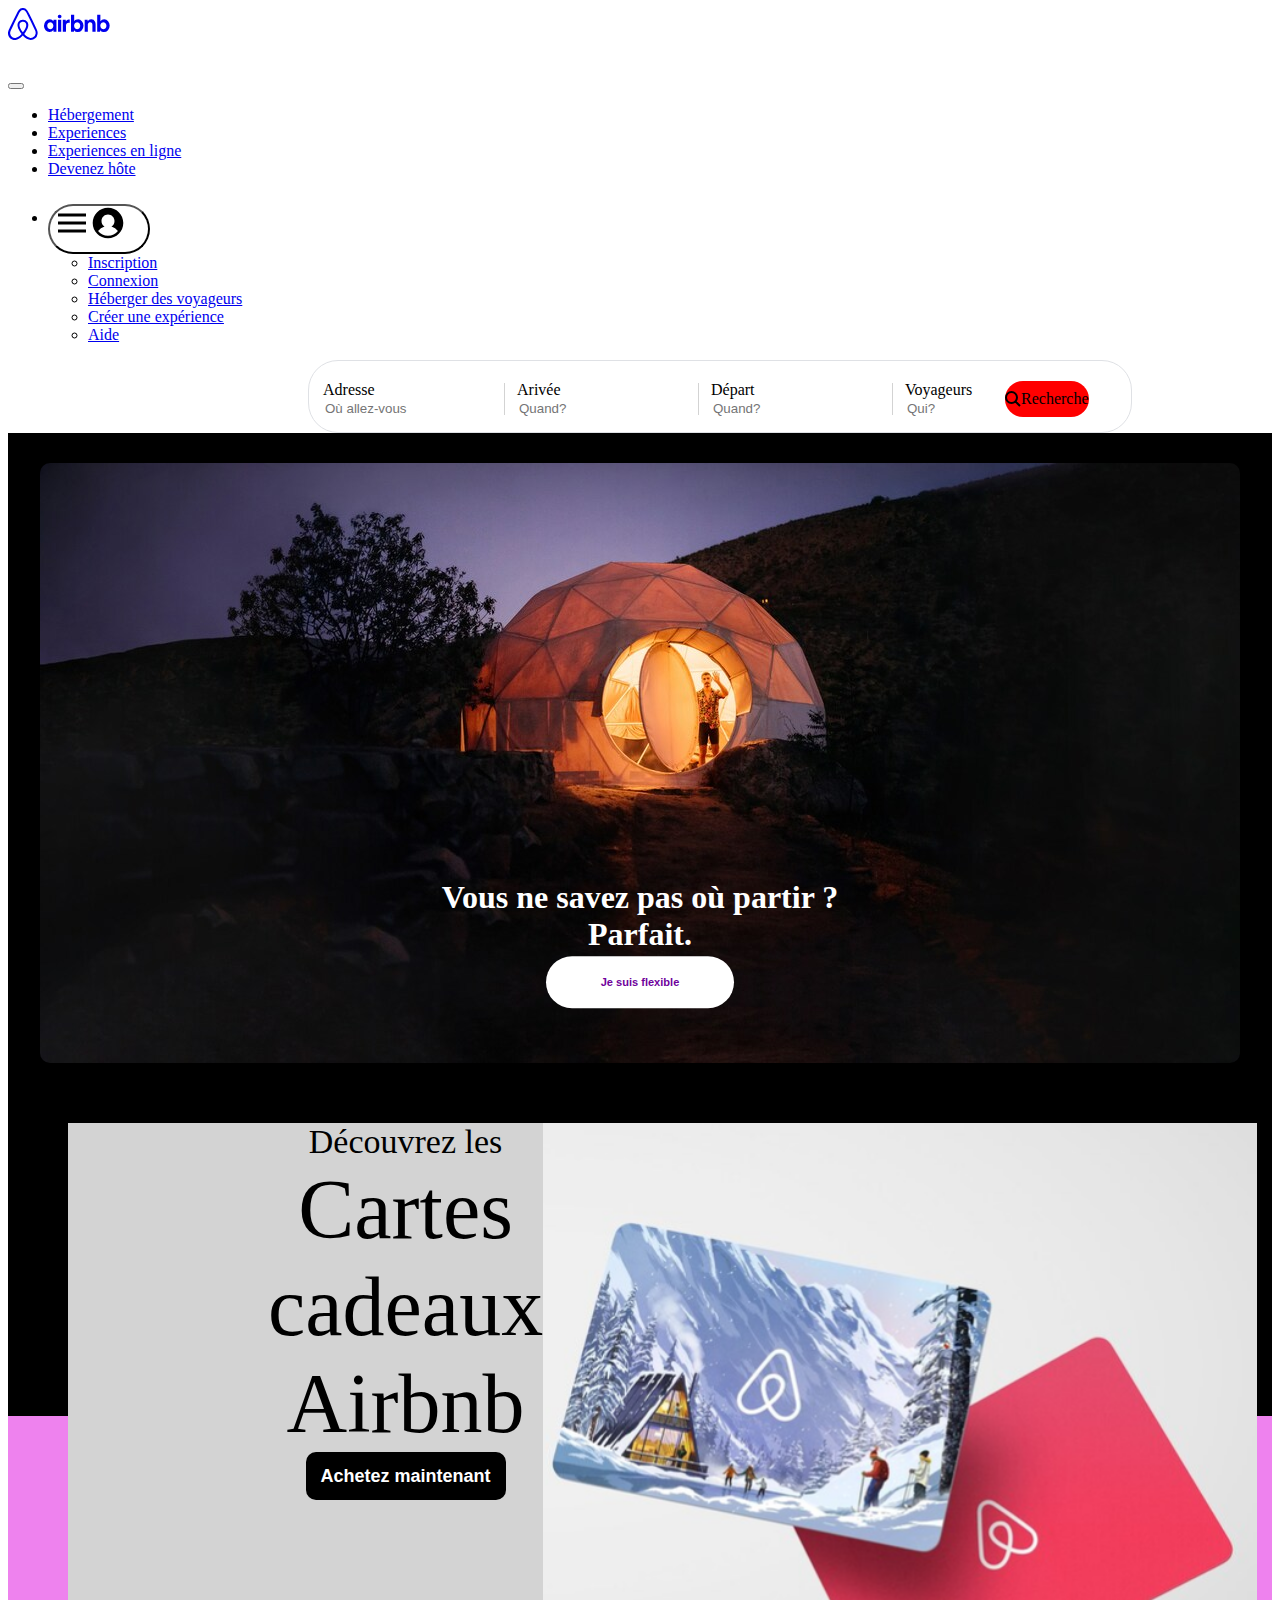
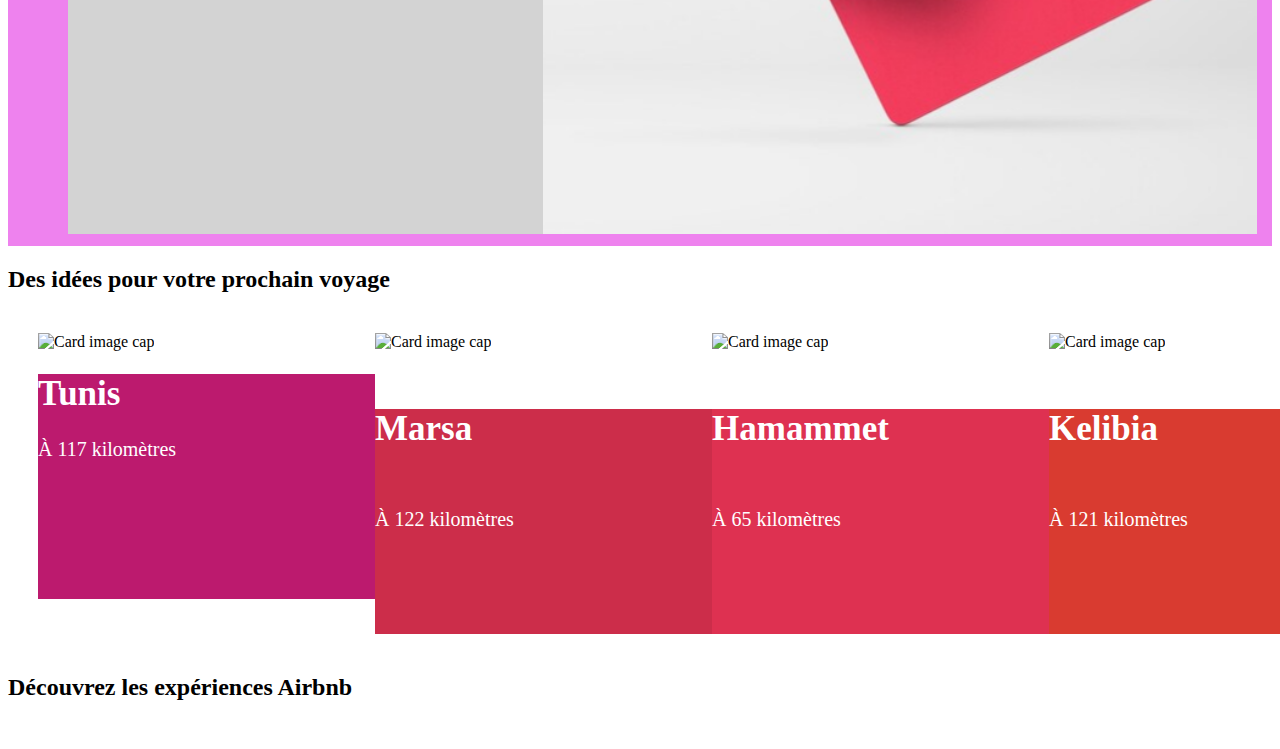
==== index.html @ 98d70e28 "first" ====
<!DOCTYPE html>
<html lang="en">
<head>
    <meta charset="UTF-8">
    <meta http-equiv="X-UA-Compatible" content="IE=edge">
    <meta name="viewport" content="width=device-width, initial-scale=1.0">
    <title>airbnb</title>
    <link rel="stylesheet" type="text/css" href="style.css"/>
    <link rel="stylesheet" href="https://cdn.jsdelivr.net/npm/bootstrap@5.1.3/dist/css/bootstrap.min.css" integrity="sha384-1BmE4kWBq78iYhFldvKuhfTAU6auU8tT94WrHftjDbrCEXSU1oBoqyl2QvZ6jIW3" crossorigin="anonymous">
    <script src="https://cdn.jsdelivr.net/npm/bootstrap@5.1.3/dist/js/bootstrap.min.js" integrity="sha384-QJHtvGhmr9XOIpI6YVutG+2QOK9T+ZnN4kzFN1RtK3zEFEIsxhlmWl5/YESvpZ13" crossorigin="anonymous"></script>
</head>
<body>
      <nav class="navbar navbar-expand-lg navbar-dark bg-dark">
        <div class="container-fluid maxWidth">
            <a class="navbar-brand" href="#">
                <svg width="102" height="32" fill="currentcolor" style="display:block">
                    <path d="M29.24 22.68c-.16-.39-.31-.8-.47-1.15l-.74-1.67-.03-.03c-2.2-4.8-4.55-9.68-7.04-14.48l-.1-.2c-.25-.47-.5-.99-.76-1.47-.32-.57-.63-1.18-1.14-1.76a5.3 5.3 0 00-8.2 0c-.47.58-.82 1.19-1.14 1.76-.25.52-.5 1.03-.76 1.5l-.1.2c-2.45 4.8-4.84 9.68-7.04 14.48l-.06.06c-.22.52-.48 1.06-.73 1.64-.16.35-.32.73-.48 1.15a6.8 6.8 0 007.2 9.23 8.38 8.38 0 003.18-1.1c1.3-.73 2.55-1.79 3.95-3.32 1.4 1.53 2.68 2.59 3.95 3.33A8.38 8.38 0 0022.75 32a6.79 6.79 0 006.75-5.83 5.94 5.94 0 00-.26-3.5zm-14.36 1.66c-1.72-2.2-2.84-4.22-3.22-5.95a5.2 5.2 0 01-.1-1.96c.07-.51.26-.96.52-1.34.6-.87 1.65-1.41 2.8-1.41a3.3 3.3 0 012.8 1.4c.26.4.45.84.51 1.35.1.58.06 1.25-.1 1.96-.38 1.7-1.5 3.74-3.21 5.95zm12.74 1.48a4.76 4.76 0 01-2.9 3.75c-.76.32-1.6.41-2.42.32-.8-.1-1.6-.36-2.42-.84a15.64 15.64 0 01-3.63-3.1c2.1-2.6 3.37-4.97 3.85-7.08.23-1 .26-1.9.16-2.73a5.53 5.53 0 00-.86-2.2 5.36 5.36 0 00-4.49-2.28c-1.85 0-3.5.86-4.5 2.27a5.18 5.18 0 00-.85 2.21c-.13.84-.1 1.77.16 2.73.48 2.11 1.78 4.51 3.85 7.1a14.33 14.33 0 01-3.63 3.12c-.83.48-1.62.73-2.42.83a4.76 4.76 0 01-5.32-4.07c-.1-.8-.03-1.6.29-2.5.1-.32.25-.64.41-1.02.22-.52.48-1.06.73-1.6l.04-.07c2.16-4.77 4.52-9.64 6.97-14.41l.1-.2c.25-.48.5-.99.76-1.47.26-.51.54-1 .9-1.4a3.32 3.32 0 015.09 0c.35.4.64.89.9 1.4.25.48.5 1 .76 1.47l.1.2c2.44 4.77 4.8 9.64 7 14.41l.03.03c.26.52.48 1.1.73 1.6.16.39.32.7.42 1.03.19.9.29 1.7.19 2.5zM41.54 24.12a5.02 5.02 0 01-3.95-1.83 6.55 6.55 0 01-1.6-4.48 6.96 6.96 0 011.66-4.58 5.3 5.3 0 014.08-1.86 4.3 4.3 0 013.7 1.92l.1-1.57h2.92V23.8h-2.93l-.1-1.76a4.52 4.52 0 01-3.88 2.08zm.76-2.88c.58 0 1.09-.16 1.57-.45.44-.32.8-.74 1.08-1.25.25-.51.38-1.12.38-1.8a3.42 3.42 0 00-1.47-3.04 2.95 2.95 0 00-3.12 0c-.44.32-.8.74-1.08 1.25a4.01 4.01 0 00-.38 1.8 3.42 3.42 0 001.47 3.04c.47.29.98.45 1.55.45zM53.45 8.46c0 .35-.06.67-.22.93-.16.25-.38.48-.67.64-.29.16-.6.22-.92.22-.32 0-.64-.06-.93-.22a1.84 1.84 0 01-.67-.64 1.82 1.82 0 01-.22-.93c0-.36.07-.68.22-.93.16-.3.39-.48.67-.64.29-.16.6-.23.93-.23a1.84 1.84 0 011.6.86 2 2 0 01.21.94zm-3.4 15.3V11.7h3.18v12.08h-3.19zm11.68-8.9v.04c-.15-.07-.35-.1-.5-.13-.2-.04-.36-.04-.55-.04-.89 0-1.56.26-2 .8-.48.55-.7 1.32-.7 2.31v5.93h-3.19V11.69h2.93l.1 1.83c.32-.64.7-1.12 1.24-1.48a3.1 3.1 0 011.81-.5c.23 0 .45.02.64.06.1.03.16.03.22.06v3.2zm1.28 8.9V6.74h3.18v6.5c.45-.58.96-1.03 1.6-1.38a5.02 5.02 0 016.08 1.31 6.55 6.55 0 011.6 4.49 6.96 6.96 0 01-1.66 4.58 5.3 5.3 0 01-4.08 1.86 4.3 4.3 0 01-3.7-1.92l-.1 1.57-2.92.03zm6.15-2.52c.57 0 1.08-.16 1.56-.45.44-.32.8-.74 1.08-1.25.26-.51.38-1.12.38-1.8 0-.67-.12-1.28-.38-1.79a3.75 3.75 0 00-1.08-1.25 2.95 2.95 0 00-3.12 0c-.45.32-.8.74-1.09 1.25a4.01 4.01 0 00-.38 1.8 3.42 3.42 0 001.47 3.04c.47.29.98.45 1.56.45zm7.51 2.53V11.69h2.93l.1 1.57a3.96 3.96 0 013.54-1.89 4.1 4.1 0 013.82 2.44c.35.76.54 1.7.54 2.75v7.24h-3.19v-6.82c0-.84-.19-1.5-.57-1.99-.38-.48-.9-.74-1.56-.74-.48 0-.9.1-1.27.32-.35.23-.64.52-.86.93a2.7 2.7 0 00-.32 1.35v6.92h-3.16zm12.52 0V6.73h3.19v6.5a4.67 4.67 0 013.73-1.89 5.02 5.02 0 013.95 1.83 6.57 6.57 0 011.59 4.48 6.95 6.95 0 01-1.66 4.58 5.3 5.3 0 01-4.08 1.86 4.3 4.3 0 01-3.7-1.92l-.09 1.57-2.93.03zm6.18-2.53c.58 0 1.09-.16 1.56-.45.45-.32.8-.74 1.09-1.25.25-.51.38-1.12.38-1.8a3.42 3.42 0 00-1.47-3.04 2.95 2.95 0 00-3.12 0c-.44.32-.8.74-1.08 1.25a3.63 3.63 0 00-.38 1.8 3.42 3.42 0 001.47 3.04c.47.29.95.45 1.55.45z"></path></svg></div><svg width="30" height="32" fill="currentcolor" style="display:block">
                        </svg>
          </a>
          <button class="navbar-toggler" type="button" data-bs-toggle="collapse" data-bs-target="#navbarNavDropdown" aria-controls="navbarNavDropdown" aria-expanded="false" aria-label="Toggle navigation">
            <span class="navbar-toggler-icon"></span>
          </button>
          <div class="collapse navbar-collapse maxMargin" id="navbarNavDropdown">
            <ul class="navbar-nav">
              <li class="nav-item">
                <a class="nav-link active" aria-current="page" href="#">Hébergement</a>
              </li>
              <li class="nav-item">
                <a class="nav-link" href="#">Experiences</a>
              </li>
              <li class="nav-item">
                <a class="nav-link" href="#">Experiences en ligne</a>
              </li>
              
              <li class="nav-item">
                <a class="nav-link" href="#">Devenez hôte</a>
              </li>
              <li  class="nav-item" style="color: white;height: 16px; width: 16px;padding-top: 10px;"><svg xmlns="http://www.w3.org/2000/svg" aria-hidden="true" role="presentation" focusable="false" style="display: block; height: 16px; width: 16px; fill: currentcolor;"><path d="m8.002.25a7.77 7.77 0 0 1 7.748 7.776 7.75 7.75 0 0 1 -7.521 7.72l-.246.004a7.75 7.75 0 0 1 -7.73-7.513l-.003-.245a7.75 7.75 0 0 1 7.752-7.742zm1.949 8.5h-3.903c.155 2.897 1.176 5.343 1.886 5.493l.068.007c.68-.002 1.72-2.365 1.932-5.23zm4.255 0h-2.752c-.091 1.96-.53 3.783-1.188 5.076a6.257 6.257 0 0 0 3.905-4.829zm-9.661 0h-2.75a6.257 6.257 0 0 0 3.934 5.075c-.615-1.208-1.036-2.875-1.162-4.686l-.022-.39zm1.188-6.576-.115.046a6.257 6.257 0 0 0 -3.823 5.03h2.75c.085-1.83.471-3.54 1.059-4.81zm2.262-.424c-.702.002-1.784 2.512-1.947 5.5h3.904c-.156-2.903-1.178-5.343-1.892-5.494l-.065-.007zm2.28.432.023.05c.643 1.288 1.069 3.084 1.157 5.018h2.748a6.275 6.275 0 0 0 -3.929-5.068z"></path></svg></li>
              <li class="nav-item dropdown">
                <a class="nav-link dropdown-toggle" href="#" id="navbarDropdownMenuLink" role="button" data-bs-toggle="dropdown" aria-expanded="false">
                 <button class="btn-test">
                     <div class="nav-btn">
                     <svg xmlns="http://www.w3.org/2000/svg" style="display: block; fill: none; height: 16px; width: 16px; margin-right:20px; stroke: currentcolor; stroke-width: 3; overflow: visible;"><g fill="none" fill-rule="nonzero"><path d="m2 16h28"></path><path d="m2 24h28"></path><path d="m2 8h28"></path></g></svg>
                     <svg  xmlns="http://www.w3.org/2000/svg" style="display: block; height: 50px; width: 50px;  fill: currentcolor;"><path d="m16 .7c-8.437 0-15.3 6.863-15.3 15.3s6.863 15.3 15.3 15.3 15.3-6.863 15.3-15.3-6.863-15.3-15.3-15.3zm0 28c-4.021 0-7.605-1.884-9.933-4.81a12.425 12.425 0 0 1 6.451-4.4 6.507 6.507 0 0 1 -3.018-5.49c0-3.584 2.916-6.5 6.5-6.5s6.5 2.916 6.5 6.5a6.513 6.513 0 0 1 -3.019 5.491 12.42 12.42 0 0 1 6.452 4.4c-2.328 2.925-5.912 4.809-9.933 4.809z"></path></svg>
                    </div>
                    </button>
                </a>
                <ul class="dropdown-menu" aria-labelledby="navbarDropdownMenuLink">
                  <li><a class="dropdown-item" href="#">Inscription</a></li>
                  <li><a class="dropdown-item" href="#">Connexion</a></li>
                  <li><a class="dropdown-item" href="#">Héberger des voyageurs</a></li>
                  <li><a class="dropdown-item" href="#">Créer une expérience</a></li>
                  <li><a class="dropdown-item" href="#">Aide</a></li>
                </ul>
              </li>
            </ul>
          </div>
        </div>
      </nav>
<div class="center-recherche">
      <div class="barre-recherche" >
<div class="one">
    <div>Adresse</div>
    <input class="barre-recherche-input" type="text" placeholder="Où allez-vous">
</div>
<div class="line"></div>
<div class="two">
    <div>Arivée</div>
    <input class="barre-recherche-input" type="text" placeholder="Quand?">
</div>

<div class="line"></div>
<div class="three">
    <div>Départ</div>
    <input class="barre-recherche-input" type="text" placeholder="Quand?">
</div>
<div class="line"></div>
<div class="four">
    <div class="recherche-div">
    <div>Voyageurs</div>
    <input class="barre-recherche-input" type="text" placeholder="Qui?">
</div>
    <span class="five">
       <svg viewBox="0 0 32 32" xmlns="http://www.w3.org/2000/svg" aria-hidden="true" role="presentation" focusable="false" style="display: block; fill: none; height: 16px; width: 16px; stroke: currentcolor; stroke-width: 4; overflow: visible;"><g fill="none"><path d="m13 24c6.0751322 0 11-4.9248678 11-11 0-6.07513225-4.9248678-11-11-11-6.07513225 0-11 4.92486775-11 11 0 6.0751322 4.92486775 11 11 11zm8-3 9 9"></path></g></svg>
       <div>Recherche</div>
    </span>
</div>
      </div>
    </div>
      <div class="img-div">
          <div class="image"><img class="ima" src="sunset.jpg" /></div>
          <div>
              <h1 class="txt" style="color:white">Vous ne savez pas où partir ?
                <br/>Parfait.</h1>
                <button class="flexible-btn"><h5>Je suis flexible</h5></button>
          </div>

          <div class="white-div">
            <div class="cartes-cadeaux-div">
                <span style="font-size:34px;">Découvrez les</span>
            </br>
                <span class="cartes-cadeaux-span" style="font-size:84px;">Cartes</br> cadeaux </br>Airbnb </br></span>
                <button class="achetez-btn"><span style="color:white; font-size:18px; font-weight: 600;">Achetez maintenant</span></button>
                </div>
            
            <div><img class="pink-img" src="pink.png" /></div>
        </div>
        <div style="height: 20px;"></div>
      </div>
  <div style="height: 430px;background-color: violet;"></div>
  <h2>Des idées pour votre prochain voyage</h2>
  <div style="height: 20px"></div>
   <div class="cards">
       <div class="card-one">
        <div class="card" >
            <img class="card-img-top" src="https://a0.muscache.com/im/pictures/241d2e75-21ed-4b13-bf46-673baf1abc69.jpg?im_q=highq&amp;im_w=720" alt="Card image cap">
            <div class="card-body" style="background-color: rgb(188, 26, 110);">
              <h1 class="card-title">Tunis</h1>
              <p class="card-text">À 117 kilomètres</p>
            </div>
          </div>
       </div>

       <div class="card-two">
        <div class="card" >
            <img class="card-img-top" src="https://a0.muscache.com/im/pictures/06248faf-fafa-4adb-9447-3a393ca625a4.jpg?im_q=highq&amp;im_w=720" alt="Card image cap">
            <div class="card-body" style="background-color: #CC2D4A;">
              <h5 class="card-title">Marsa</h5>
              <p class="card-text">À 122 kilomètres</p>
              
            </div>
          </div>
       </div>
      
       <div class="card-three">
        <div class="card">
            <img class="card-img-top" src="https://a0.muscache.com/im/pictures/3a7b8005-28b8-48b8-8efa-0a6a00f7d5d8.jpg?im_q=highq&amp;im_w=720" alt="Card image cap">
            <div class="card-body" style="background-color:  #DE3151;">
              <h5 class="card-title">Hamammet</h5>
              <p class="card-text">À 65 kilomètres</p>
            
            </div>
          </div>
       </div>
       <div class="card-four">
        <div class="card" >
            <img class="card-img-top" src="https://a0.muscache.com/im/pictures/aff9e173-b551-44e4-80f3-bd9b9d632f8b.jpg?im_q=highq&amp;im_w=720" alt="Card image cap">
            <div class="card-body" style="background-color:  #D93B30;">
              <h5 class="card-title">Kelibia</h5>
              <p class="card-text">À 121 kilomètres</p>

            </div>
          </div>
       </div>
   </div>   
   <div style="height: 20px;"></div>
<h2>Découvrez les expériences Airbnb</h2>
<div style="height: 20px"></div>
</body>
</html>
---- style.css ----
.nav-btn{
    display: flex;
    flex-direction: row;


}
.btn-test{
    background-color:white;
    border-radius: 30px;
    height: 50px;
 
}
.maxWidth{
    max-width: 600px;
}
.maxMargin{
    margin-right: 0px;
    padding: 0px;
}
.barre-recherche{
   display:flex; 
   align-items:center;
   width:800px; 
   height:66px; 
   border-radius:30px; 
   border-style: solid; 
   padding: 5px 8px 0 14px; 
   border-color: #dfe1e5; 
   border-width: thin;
   margin-right: 0px;
}
.barre-recherche-input{
    border:none;
    border-radius:30px;
}
.four{
    display: flex;
    flex-direction: row;
}
.five{
    background-color: red;
    display: flex;
    flex-direction: row;
    border-radius:30px;align-items: center;
    
}
.line{
    height: 32px;
    border-left: solid 1px lightgray;
    margin-right: 12px;
}
.recherche-div{
    width: 100px;
}
.center-recherche{
    margin-left:300px;
}
.img-div{
    position: relative;
    background-color: black;
    height:983px;
    text-align: center;
    
}
.flexible-btn{
    border-radius: 30px;
    width: 188px;
    height: 52px;
    background-color: white;
    color:#6F019C ;
border:none;

    position: absolute;
    top: 50%;
    left: 50%;
    transform: translate(-50%, 60%);
}
.image{
    padding-top:30px;
    display: flex;
    justify-content: center;
    border-radius: 50px;
}
.ima{
    border-radius: 10px;
}
.txt{
    position: absolute;
  top: 50%;
  left: 50%;
  transform: translate(-50%, -90%);
}
.white-div{
    background-color: lightgray;
   
    height: 711px;
    margin: 30px;
    margin-left: 60px;
    margin-right: 60px;
    margin-top:60px;

    display: flex;
    flex-direction: row;
    justify-content: space-between;
    border-bottom: black;
}
.achetez-btn{
    background-color: black;
    border-radius: 10px;
    width: 200px;
    height: 48px;
    border:none;
}
.pink-img{
    height: 711px;
}
.cartes-cadeaux-div{
    justify-content: center;
    margin-left: 200px;
}
.cards{
    display: flex;
    justify-content: space-between;
    margin-right: 30px;
    margin-left: 30px;
    
}
.card{
    width: 337px;
}
.card-body{
    height: 225px;
}
.card-title{
    color: white;
    font-size: 35px;
   font-weight: 600;
}
.card-text{
    color:white;
   font-size: 20px;
 font-weight: 400;
}
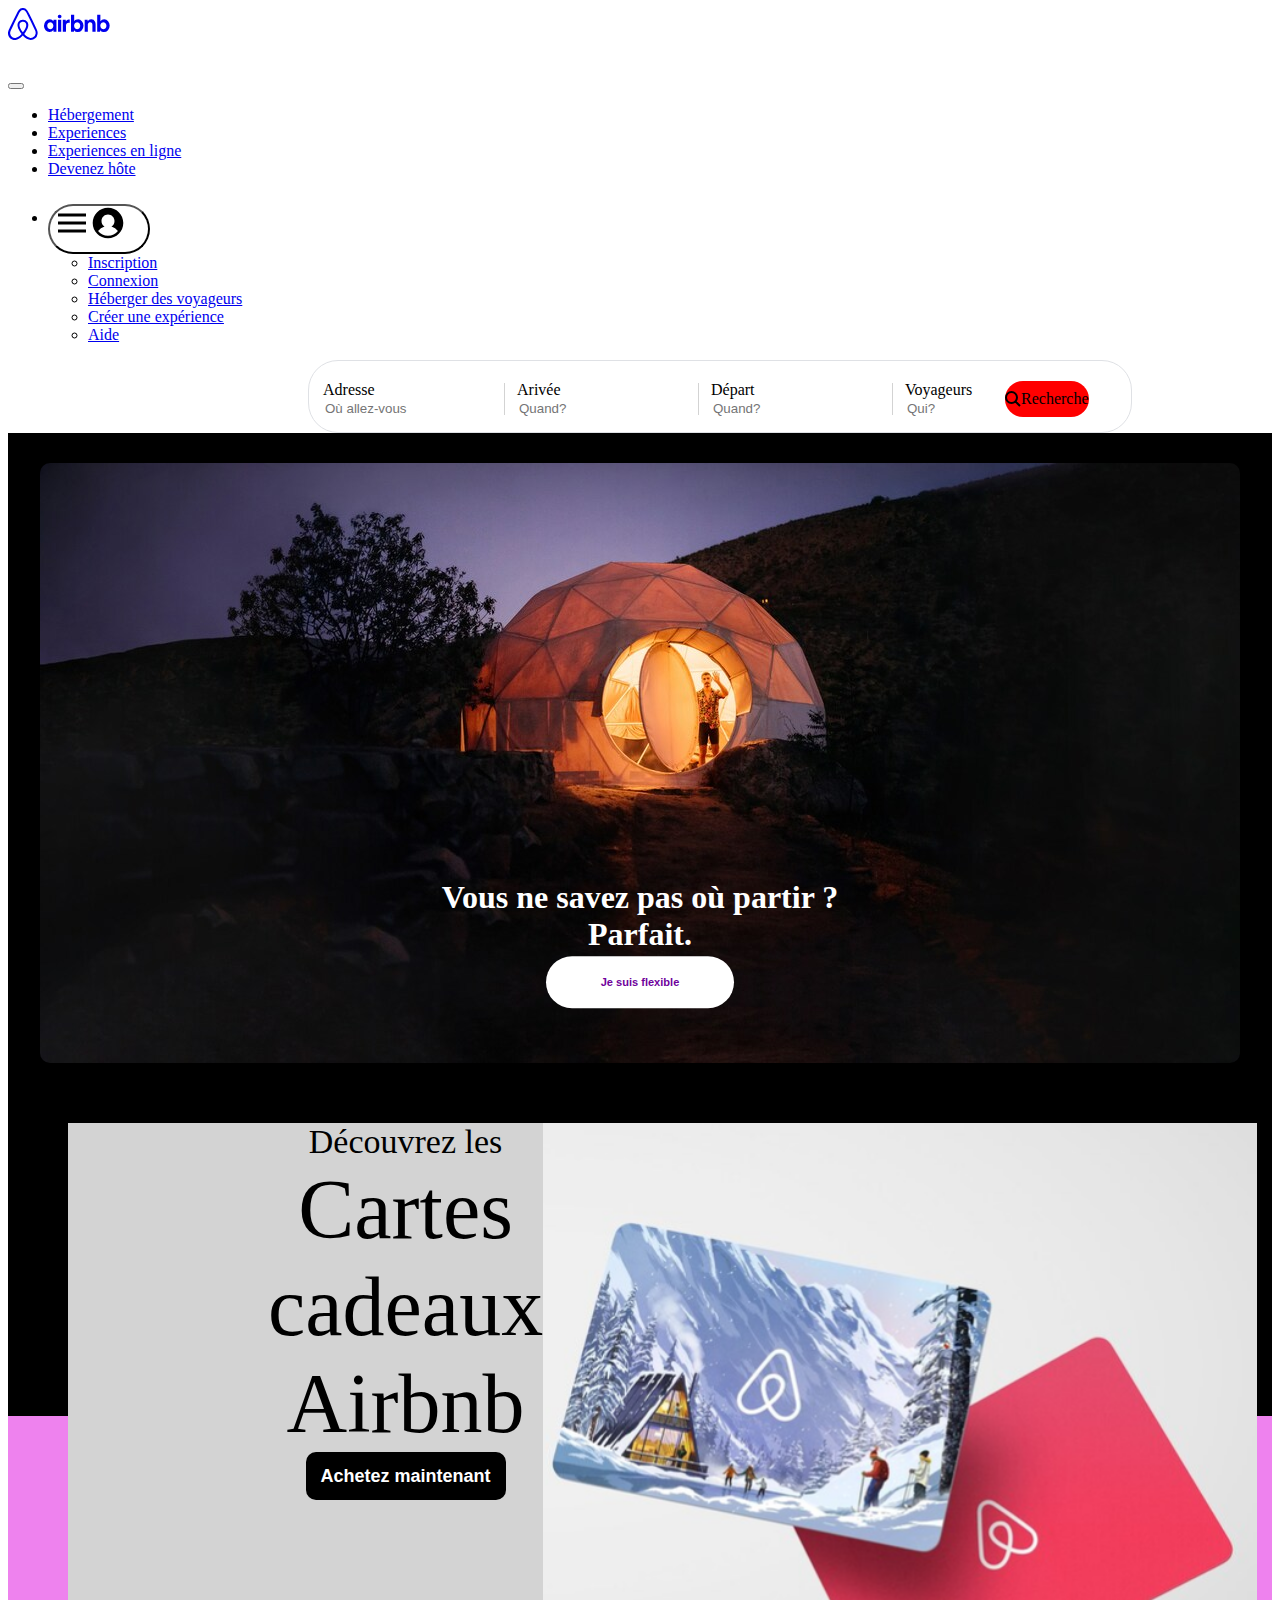
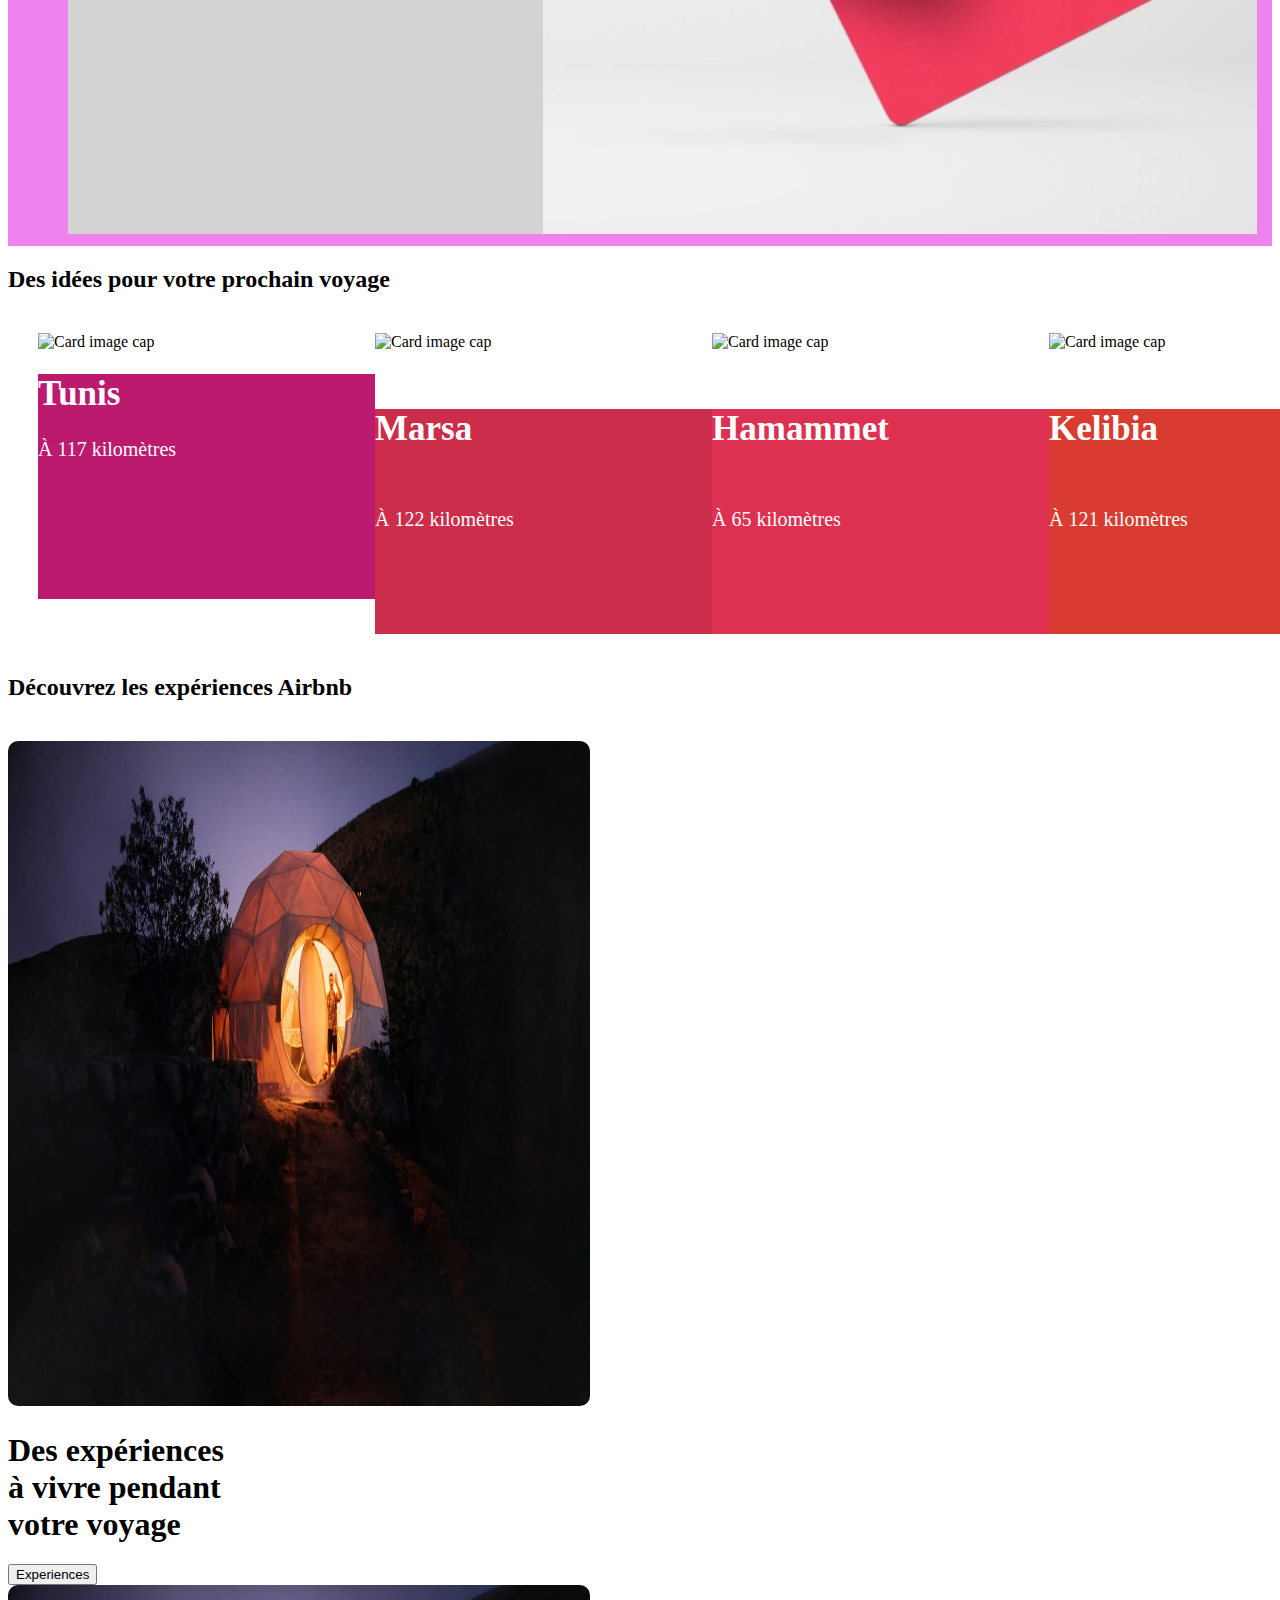
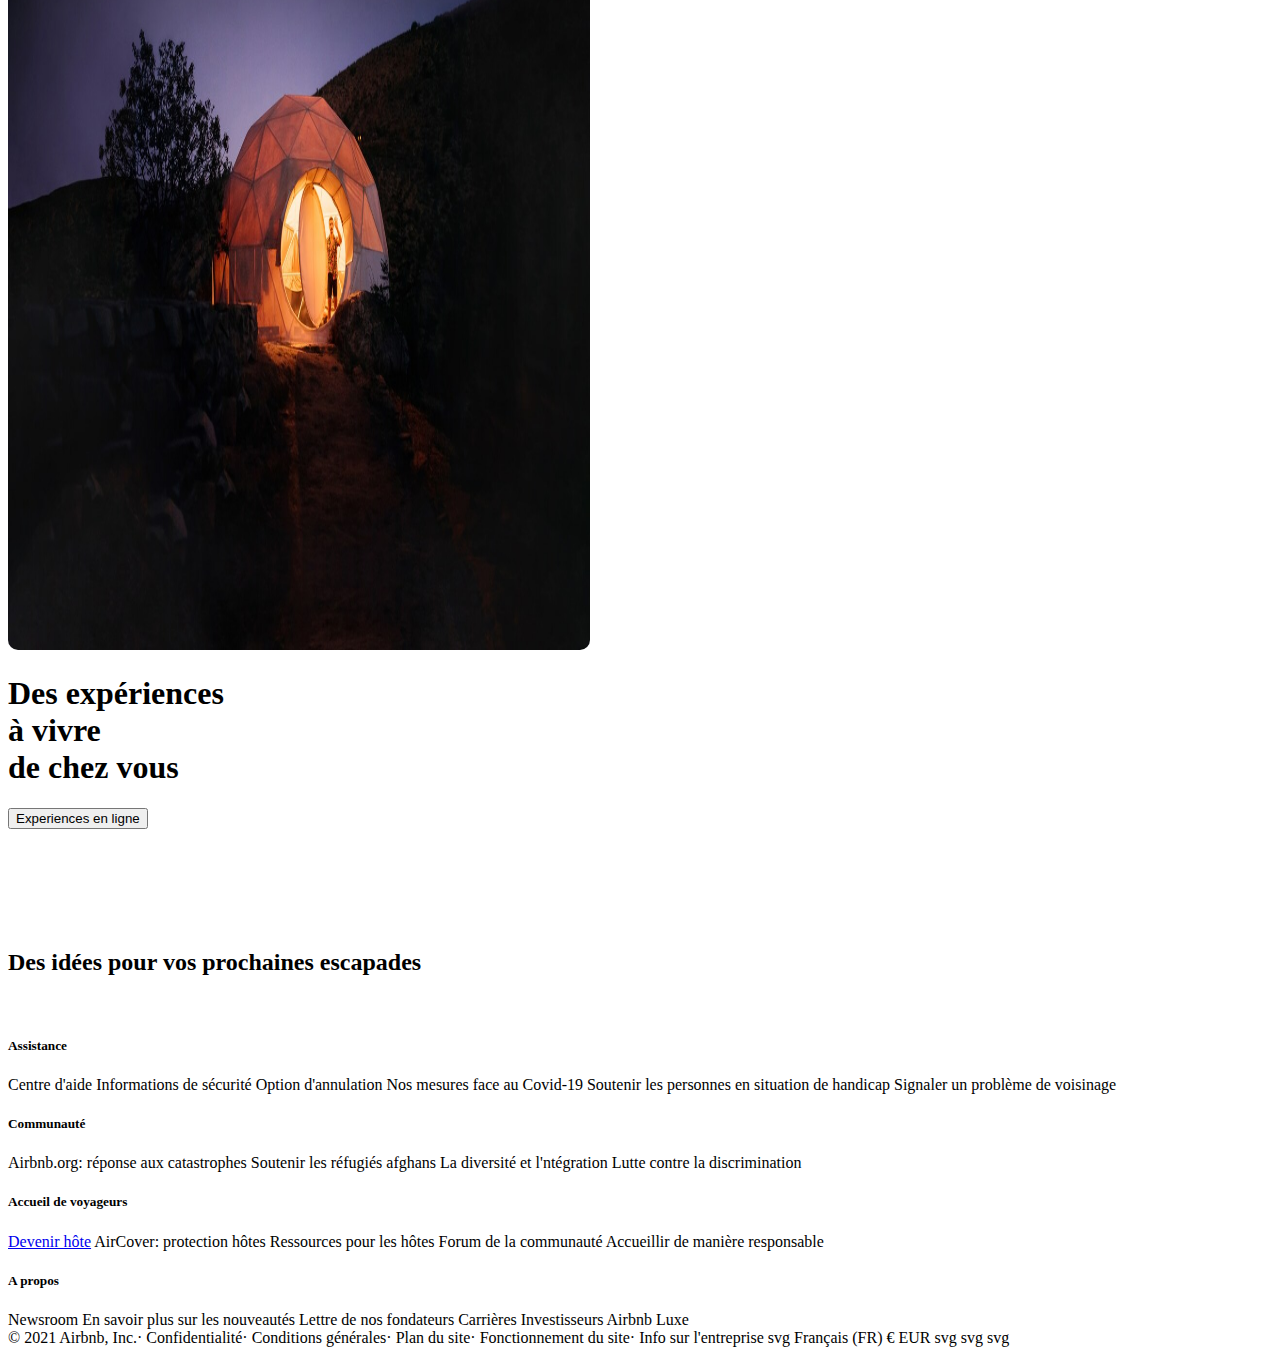
==== commit e265a2ef: "Update index.html" ====
--- a/index.html
+++ b/index.html
@@ -156,5 +156,82 @@
    <div style="height: 20px;"></div>
 <h2>Découvrez les expériences Airbnb</h2>
 <div style="height: 20px"></div>
+
+<div class="two-images">
+<div class="first-image">
+    <img style="border-radius: 10px;width: 582px;height: 665px;"src="sunset.jpg" />
+    <h1 class="exp">Des expériences </br>
+        à vivre pendant</br>
+        votre voyage</h1>
+        <button class="exp-btn">Experiences</button>
+</div>
+<div class="first-image">
+    <img style="border-radius: 10px;width: 582px;height: 665px;"src="sunset.jpg" />
+    <h1 class="exp">Des expériences </br>
+à vivre
+</br>
+de chez vous</h1>
+        <button class="exp-btn">Experiences en ligne</button>
+</div>
+</div>
+<div style="height: 100px;"></div>
+<h2>Des idées pour vos prochaines escapades</h1>
+<div style="height: 20px"></div>
+
+<div class="assistance">
+<div class="this">
+    <h5>Assistance</h5>
+    <a>Centre d'aide</a>
+    <a>Informations de sécurité</a>
+    <a>Option d'annulation</a>
+    <a>Nos mesures face au Covid-19</a>
+    <a>Soutenir les personnes en situation de handicap</a>
+    <a>Signaler un problème de voisinage</a>
+</div>
+<div class="this">
+    <h5>Communauté</h5>
+    <a>Airbnb.org: réponse aux catastrophes</a>
+    <a>Soutenir les réfugiés afghans</a>
+    <a>La diversité et l'ntégration</a>
+    <a>Lutte contre la discrimination</a>
+</div>
+
+<div class="this">
+    <h5>Accueil de voyageurs</h5>
+    <a href="#">Devenir hôte</a>
+    <a>AirCover: protection hôtes</a>
+    <a>Ressources pour les hôtes</a>
+    <a>Forum de la communauté</a>
+    <a>Accueillir de manière responsable</a>
+</div>
+<div class="this">
+    <h5>A propos</h5>
+    <a>Newsroom</a>
+    <a>En savoir plus sur les nouveautés</a>
+    <a>Lettre de nos fondateurs</a>
+    <a>Carrières</a>
+    <a>Investisseurs</a>
+    <a>Airbnb Luxe</a>
+</div>
+</div>
+<div class="hr"></div>
+<div>
+    <span>© 2021 Airbnb, Inc.</span>·
+    <span>Confidentialité</span>·
+    <span>Conditions générales</span>·
+    <span>Plan du site</span>·
+    <span>Fonctionnement du site</span>·
+    <span>Info sur l'entreprise</span>
+    <span>svg</span>
+    <span>Français (FR)
+       
+        </span>
+        <span>€</span>
+        <span>EUR</span>
+        <span><a>svg</a></span>
+        <span><a>svg</a></span>
+        <span><a>svg</a></span>
+
+</div>
 </body>
-</html>+</html>
